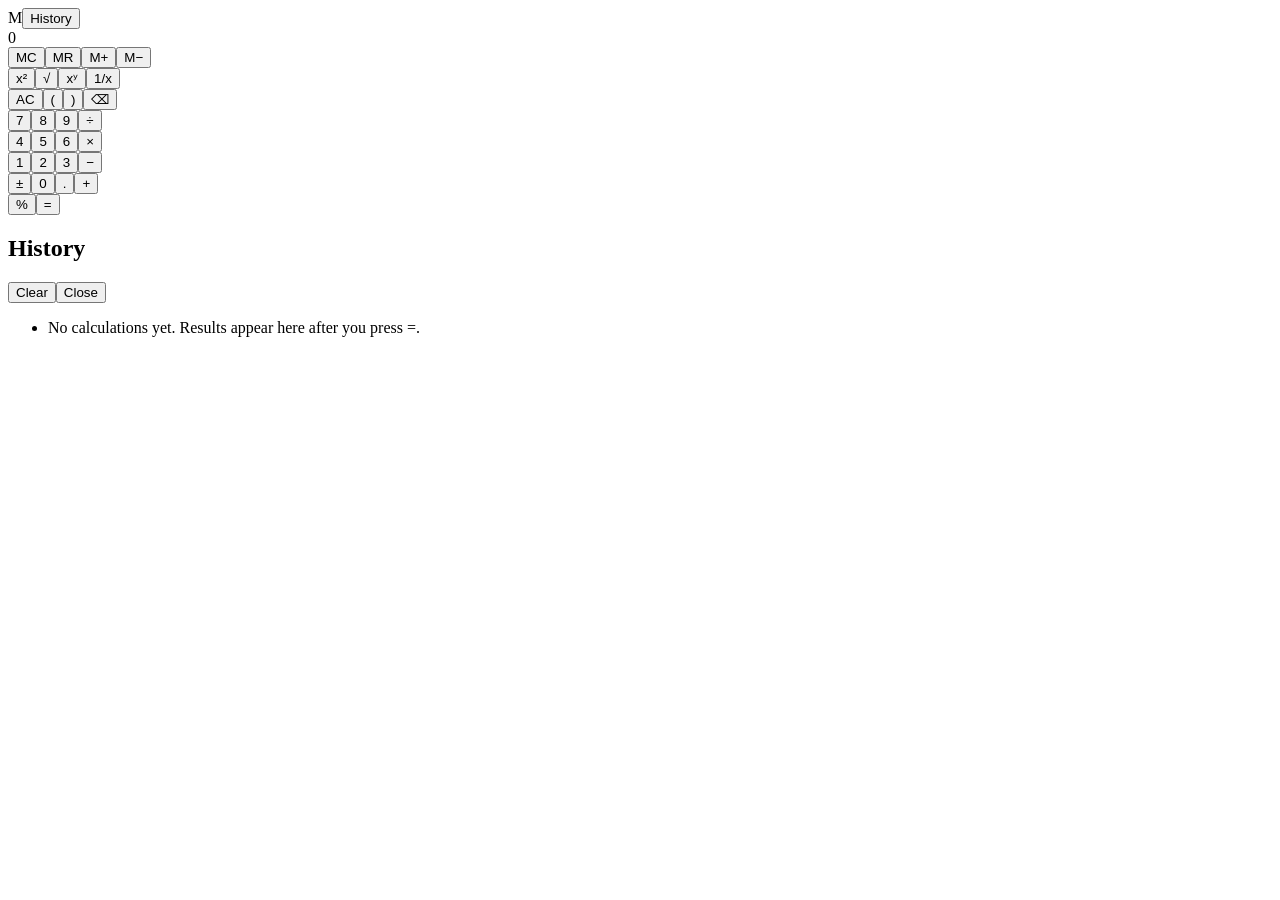
==== index.html @ 822676cc "Update and rename Calculator.html to index.html" ====
<!DOCTYPE html>
<html lang="en">

<head>
  <meta charset="utf-8">
  <meta name="viewport" content="width=device-width, initial-scale=1, viewport-fit=cover">
  <title>Calculator</title>
  <link rel="preconnect" href="https://fonts.googleapis.com">
  <link rel="stylesheet" href="style.css">
  
  
  <link href="https://fonts.googleapis.com/css2?family=Manrope:wght@400;500;600;700&display=swap" rel="stylesheet">

</head>

<body>
  <main class="app">
    <section class="calc" aria-label="Calculator">
      <div class="top"><span class="mem" id="memInd" title="Memory has a stored value">M</span><button class="icon-btn"
          id="openHist" type="button" aria-expanded="false" aria-controls="history">History</button></div>
      <div class="screen">
        <div class="expr" id="expr"></div>
        <div class="value" id="value" aria-hidden="true">0</div>
      </div>
      <div class="sr" id="sr" role="status" aria-live="polite"></div>
      <div class="keys" id="keys"></div>
    </section>
    <aside class="history" id="history" aria-label="Calculation history">
      <div class="hhead">
        <h2>History</h2>
        <div><button class="icon-btn" id="clearHist" type="button">Clear</button><button class="icon-btn" id="closeHist"
            type="button">Close</button></div>
      </div>
      <ul class="list" id="list"></ul>
    </aside>
  </main>
  <script>
    /*ENGINE*/
    class CalcError extends Error { }
    const clean = v => {const n = Number(v.toPrecision(12)); return n === 0 ? 0 : n;};
    function evaluate(src) {
      const tokens = src.match(/\d+\.?\d*(?:e[+-]?\d+)?|\.\d+|[-+*/^%()√]|\S/g) || [];
      let i = 0;
      const peek = () => tokens[i];
      const fail = msg => {throw new CalcError(msg);};
      const expr = () => {
        let {v} = term();
        while (peek() === '+' || peek() === '-') {
          const op = tokens[i++], r = term();
          const rv = r.pct ? v * r.v : r.v; // 50 + 10% -> 50 + 5
          v = op === '+' ? v + rv : v - rv;
        }
        return {v};
      };
      const term = () => {
        const first = unary();
        let {v, pct} = first;
        while (['*', '/', '(', '√'].includes(peek())) {
          const op = (peek() === '*' || peek() === '/') ? tokens[i++] : '*';
          const r = unary(); pct = false;
          if (op === '/') {if (r.v === 0) fail('Cannot divide by zero'); v /= r.v;} else v *= r.v;
        }
        return {v, pct};
      };
      const unary = () => {
        if (peek() === '-') {i++; const r = unary(); return {v: -r.v, pct: r.pct};}
        if (peek() === '+') {i++; return unary();}
        return power();
      };
      const power = () => {
        const base = postfix();
        if (peek() === '^') {i++; return {v: Math.pow(base.v, unary().v), pct: false};}
        return base;
      };
      const postfix = () => {
        let r = primary();
        while (peek() === '%') {i++; r = {v: r.v / 100, pct: true};}
        return r;
      };
      const primary = () => {
        const t = tokens[i++];
        if (t === undefined) fail('Incomplete expression');
        if (t === '(') {const r = expr(); if (tokens[i++] !== ')') fail('Invalid expression'); return {v: r.v, pct: false};}
        if (t === '√') {const {v} = primary(); if (v < 0) fail('Invalid input'); return {v: Math.sqrt(v), pct: false};}
        if (/^[\d.]/.test(t)) return {v: Number(t), pct: false};
        return fail('Invalid expression');
      };
      const {v} = expr();
      if (i < tokens.length) fail('Invalid expression');
      if (Number.isNaN(v)) fail('Invalid input');
      if (!Number.isFinite(v)) fail('Result too large');
      return clean(v);
    }
    /*ENDENGINE*/

    const $ = id => document.getElementById(id);
    const els = {expr: $('expr'), value: $('value'), sr: $('sr'), mem: $('memInd'), list: $('list'), hist: $('history'), open: $('openHist')};
    const num = new Intl.NumberFormat('en-US', {maximumFractionDigits: 10});
    const reduceMotion = matchMedia('(prefers-reduced-motion: reduce)').matches;
    const state = {expr: '', done: false, error: '', lastExpr: '', lastValue: 0, memory: 0, lastBig: '0', history: []};

    const formatValue = n => {
      const a = Math.abs(n);
      if (a >= 1e15 || (a > 0 && a < 1e-9)) return n.toExponential(6).replace(/\.?0+e/, 'e');
      return num.format(n);
    };
    const groupTyped = s => {const [i, d] = s.split('.'); const g = i.replace(/\B(?=(\d{3})+(?!\d))/g, ','); return d === undefined ? g : g + '.' + d;};
    const pretty = s => s.replace(/\*/g, '×').replace(/\//g, '÷').replace(/-/g, '−');
    const isPlain = s => /^-?\d*\.?\d*$/.test(s);
    const previewValue = s => {
      let e = s.replace(/[-+*/^(√]+$/, '');
      if (!e) return null;
      e += ')'.repeat(Math.max(0, (e.match(/\(/g) || []).length - (e.match(/\)/g) || []).length));
      try {return evaluate(e);} catch {return null;}
    };
    const currentValue = () => state.done ? state.lastValue : (previewValue(state.expr) ?? 0);

    /* Expression editing */
    const reset = () => {state.expr = ''; state.done = false; state.error = '';};
    const fresh = () => {if (state.error || state.done) reset();};
    const implicitMul = () => {if (/[\d.)%]$/.test(state.expr)) state.expr += '*';};
    function lastOperandStart(e) {
      if (e.endsWith(')')) {
        let depth = 0;
        for (let i = e.length - 1; i >= 0; i--) {
          if (e[i] === ')') depth++;
          else if (e[i] === '(' && --depth === 0) return e[i - 1] === '√' ? i - 1 : i;
        }
        return -1;
      }
      const m = e.match(/(\d+\.?\d*(?:e[+-]?\d+)?|\.\d+)$/);
      return m ? e.length - m[0].length : -1;
    }
    const actions = {
      digit(d) {
        fresh();
        if (/[)%]$/.test(state.expr)) state.expr += '*';
        const m = state.expr.match(/(\d*\.?\d*)$/)[0];
        if (m === '0') state.expr = state.expr.slice(0, -1);
        if (m.replace('.', '').length >= 15) return;
        state.expr += d;
      },
      dot() {
        fresh();
        if (/[)%]$/.test(state.expr)) state.expr += '*';
        const m = state.expr.match(/(\d*\.?\d*)$/)[0];
        if (m.includes('.')) return;
        state.expr += m ? '.' : '0.';
      },
      op(o) {
        if (state.error) reset();
        state.done = false;
        let e = state.expr;
        if (!e || e.endsWith('(')) {if (o === '-') state.expr += '-'; else if (!e) state.expr = '0' + o; return;}
        if (/[-+*/^]$/.test(e)) {
          if (o === '-' && /[*/^]$/.test(e)) {state.expr += '-'; return;}
          e = e.replace(/[-+*/^]+$/, '');
        }
        state.expr = e + o;
      },
      paren(p) {
        if (state.error || state.done) reset();
        const e = state.expr;
        if (p === '(') {implicitMul(); state.expr += '('; return;}
        const open = (e.match(/\(/g) || []).length - (e.match(/\)/g) || []).length;
        if (open > 0 && /[\d.)%]$/.test(e)) state.expr += ')';
      },
      pct() {if (state.error) reset(); state.done = false; if (/[\d.)%]$/.test(state.expr) && !/\.$/.test(state.expr)) state.expr += '%';},
      sq() {if (state.error) reset(); state.done = false; if (/[\d)]$/.test(state.expr)) state.expr += '^2';},
      sqrt() {
        if (state.error) reset();
        state.done = false;
        const s = lastOperandStart(state.expr);
        if (s >= 0) state.expr = state.expr.slice(0, s) + '√(' + state.expr.slice(s) + ')';
        else {implicitMul(); state.expr += '√(';}
      },
      recip() {
        if (state.error) reset();
        state.done = false;
        const s = lastOperandStart(state.expr);
        if (s >= 0) state.expr = state.expr.slice(0, s) + '(1/' + state.expr.slice(s) + ')';
      },
      sign() {
        if (state.error) reset();
        state.done = false;
        const e = state.expr;
        let m;
        if ((m = e.match(/\(-(\d+\.?\d*(?:e[+-]?\d+)?|\.\d+)\)$/))) state.expr = e.slice(0, -m[0].length) + m[1];
        else if ((m = e.match(/(^|[(+\-*/^])-(\d+\.?\d*(?:e[+-]?\d+)?|\.\d+)$/))) state.expr = e.slice(0, e.length - m[0].length) + m[1] + m[2];
        else if ((m = e.match(/(\d+\.?\d*(?:e[+-]?\d+)?|\.\d+)$/))) state.expr = e.slice(0, -m[0].length) + '(-' + m[0] + ')';
      },
      back() {
        if (state.error) {reset(); return;}
        state.done = false;
        state.expr = state.expr.endsWith('√(') ? state.expr.slice(0, -2) : state.expr.slice(0, -1);
      },
      clear() {reset();},
      eq() {
        if (state.error || state.done || !state.expr) return;
        let e = state.expr.replace(/[-+*/^(√]+$/, '');
        if (!e) return;
        e += ')'.repeat(Math.max(0, (e.match(/\(/g) || []).length - (e.match(/\)/g) || []).length));
        try {
          const v = evaluate(e);
          state.lastExpr = e; state.lastValue = v; state.expr = String(v); state.done = true;
          addHistory(e, v);
        } catch (err) {
          state.error = err instanceof CalcError ? err.message : 'Invalid expression';
        }
        if (!reduceMotion) els.value.animate([{opacity: .4, transform: 'translateY(6px)'}, {opacity: 1, transform: 'none'}], {duration: 160, easing: 'ease-out'});
      },
      mc() {state.memory = 0;},
      mr() {
        fresh();
        implicitMul();
        state.expr += state.memory < 0 ? `(-${-state.memory})` : String(state.memory);
      },
      mplus() {state.memory = clean(state.memory + currentValue());},
      mminus() {state.memory = clean(state.memory - currentValue());}
    };

    /* History */
    const STORE_KEY = 'calc.history.v1';
    try {state.history = JSON.parse(localStorage.getItem(STORE_KEY)) || [];} catch {state.history = [];}
    if (!Array.isArray(state.history)) state.history = [];
    const saveHistory = () => {try {localStorage.setItem(STORE_KEY, JSON.stringify(state.history));} catch { /* storage unavailable */} };
    function addHistory(e, v) {
      state.history.unshift({e, v});
      state.history.length = Math.min(state.history.length, 50);
      saveHistory();
    }
    function renderHistory() {
      els.list.textContent = '';
      if (!state.history.length) {
        const li = document.createElement('li'); li.className = 'empty'; li.textContent = 'No calculations yet. Results appear here after you press =.';
        els.list.append(li); return;
      }
      state.history.forEach((h, idx) => {
        const li = document.createElement('li'), b = document.createElement('button');
        b.type = 'button'; b.className = 'item'; b.dataset.idx = idx;
        b.setAttribute('aria-label', `${pretty(h.e)} equals ${formatValue(h.v)}. Use this result`);
        b.innerHTML = '<small></small><b></b>';
        b.firstChild.textContent = pretty(h.e) + ' ='; b.lastChild.textContent = formatValue(h.v);
        li.append(b); els.list.append(li);
      });
    }
    const setHistoryOpen = open => {
      els.hist.classList.toggle('open', open);
      els.open.setAttribute('aria-expanded', open);
      if (open) $('closeHist').focus(); else if (!matchMedia('(min-width:860px)').matches) els.open.focus();
    };
    els.list.addEventListener('click', ev => {
      const b = ev.target.closest('.item'); if (!b) return;
      const h = state.history[b.dataset.idx];
      reset(); state.expr = String(h.v); state.done = true; state.lastExpr = h.e; state.lastValue = h.v;
      render();
      if (els.hist.classList.contains('open')) setHistoryOpen(false);
    });
    $('clearHist').addEventListener('click', () => {state.history = []; saveHistory(); renderHistory();});
    $('closeHist').addEventListener('click', () => setHistoryOpen(false));
    els.open.addEventListener('click', () => setHistoryOpen(true));

    /* Rendering */
    function fitValue() {
      const el = els.value; el.style.fontSize = ''; el.style.lineHeight = '';
      let size = parseFloat(getComputedStyle(el).fontSize);
      while (el.scrollWidth > el.clientWidth && size > 18) {size -= 2; el.style.fontSize = size + 'px';}
    }
    function render() {
      let big, small = '';
      if (state.error) {big = 'Error'; small = state.error;}
      else if (state.done) {big = formatValue(state.lastValue); small = pretty(state.lastExpr) + ' =';}
      else {
        if (isPlain(state.expr)) big = state.expr ? groupTyped(state.expr) : '0';
        else {const p = previewValue(state.expr); big = p === null ? state.lastBig : formatValue(p); small = pretty(state.expr);}
      }
      state.lastBig = big;
      els.value.textContent = big;
      els.expr.textContent = small;
      els.expr.classList.toggle('err', !!state.error);
      els.expr.scrollLeft = els.expr.scrollWidth;
      els.mem.classList.toggle('on', state.memory !== 0);
      els.sr.textContent = state.error ? state.error : state.done ? `Result ${big}` : '';
      fitValue();
    }

    /* Keypad */
    const KEYS = [
      ['MC', 'mc', '', 'small', 'Memory clear'], ['MR', 'mr', '', 'small', 'Memory recall'], ['M+', 'mplus', '', 'small', 'Add to memory'], ['M−', 'mminus', '', 'small', 'Subtract from memory'],
      ['x²', 'sq', '', 'fn', 'Square'], ['√', 'sqrt', '', 'fn', 'Square root'], ['xʸ', 'op', '^', 'fn', 'Power'], ['1/x', 'recip', '', 'fn', 'Reciprocal'],
      ['AC', 'clear', '', 'clear', 'All clear', 'Escape'], ['(', 'paren', '(', 'fn', 'Open parenthesis', '('], [')', 'paren', ')', 'fn', 'Close parenthesis', ')'], ['⌫', 'back', '', 'fn', 'Delete', 'Backspace'],
      ['7', 'digit', '7'], ['8', 'digit', '8'], ['9', 'digit', '9'], ['÷', 'op', '/', 'op', 'Divide', '/'],
      ['4', 'digit', '4'], ['5', 'digit', '5'], ['6', 'digit', '6'], ['×', 'op', '*', 'op', 'Multiply', '*'],
      ['1', 'digit', '1'], ['2', 'digit', '2'], ['3', 'digit', '3'], ['−', 'op', '-', 'op', 'Subtract', '-'],
      ['±', 'sign', '', 'fn', 'Toggle sign'], ['0', 'digit', '0'], ['.', 'dot', '', '', 'Decimal point', '.'], ['+', 'op', '+', 'op', 'Add', '+'],
      ['%', 'pct', '', 'fn', 'Percent', '%'], ['=', 'eq', '', 'eq', 'Equals', 'Enter']
    ];
    const byKey = new Map();
    const keysEl = $('keys');
    let rowEl;
    KEYS.forEach(([t, a, v, c, label, key], idx) => {
      if (idx % 4 === 0 && idx <= 28) {rowEl = document.createElement('div'); rowEl.className = 'row'; keysEl.append(rowEl);}
      const b = document.createElement('button');
      b.type = 'button'; b.className = 'k ' + (c || ''); b.textContent = t;
      b.dataset.action = a; b.dataset.value = v;
      if (label) b.setAttribute('aria-label', label);
      rowEl.append(b);
      const k = key ?? (a === 'digit' ? v : null);
      if (k) byKey.set(k, b);
      if (a === 'eq') byKey.set('=', b);
    });

    function press(action, value) {actions[action](value); render();}
    keysEl.addEventListener('click', ev => {
      const b = ev.target.closest('.k'); if (!b) return;
      press(b.dataset.action, b.dataset.value);
      if (ev.detail > 0) b.blur(); // pointer clicks should not keep focus, so Enter always means "="
    });

    /* Keyboard */
    document.addEventListener('keydown', ev => {
      if (ev.ctrlKey || ev.metaKey || ev.altKey) return;
      if (ev.key === 'Escape' && els.hist.classList.contains('open')) {setHistoryOpen(false); return;}
      if (ev.key === 'Enter' && ev.target.closest('.history, .top')) return; // keep native activation there
      if (ev.key === ' ' || (ev.key === 'Tab')) return;
      const key = ev.key === 'Delete' ? 'Escape' : ev.key === 'x' || ev.key === 'X' ? '*' : ev.key === ',' ? '.' : ev.key;
      const b = byKey.get(key); if (!b) return;
      ev.preventDefault();
      b.classList.add('pressed'); setTimeout(() => b.classList.remove('pressed'), 110);
      press(b.dataset.action, b.dataset.value);
    });
    new ResizeObserver(fitValue).observe(els.value);
    render();
    renderHistory();
  </script>
</body>

</html>
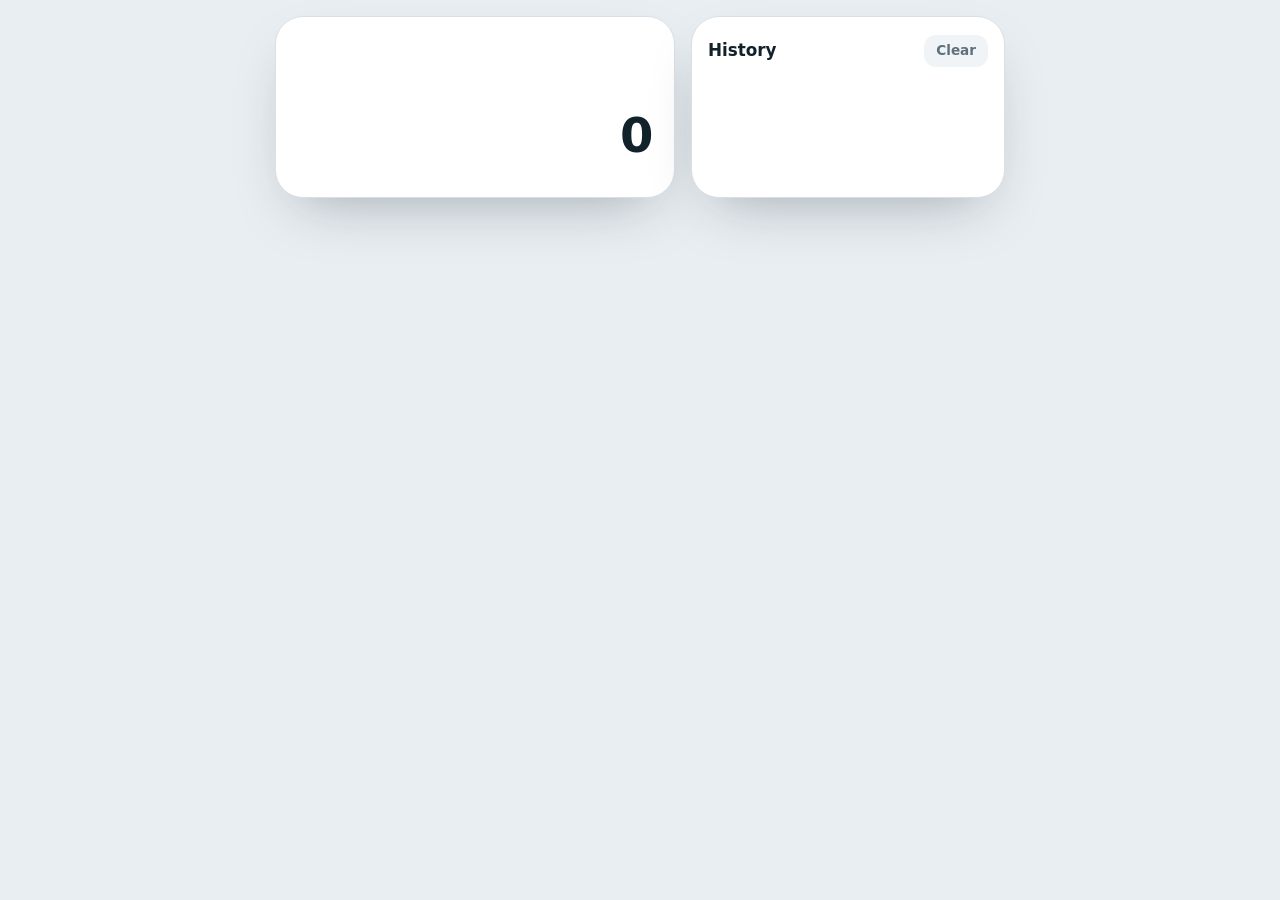
==== commit 74cb4cd6: "Update index.html" ====
--- a/index.html
+++ b/index.html
@@ -34,305 +34,6 @@
       <ul class="list" id="list"></ul>
     </aside>
   </main>
-  <script>
-    /*ENGINE*/
-    class CalcError extends Error { }
-    const clean = v => {const n = Number(v.toPrecision(12)); return n === 0 ? 0 : n;};
-    function evaluate(src) {
-      const tokens = src.match(/\d+\.?\d*(?:e[+-]?\d+)?|\.\d+|[-+*/^%()√]|\S/g) || [];
-      let i = 0;
-      const peek = () => tokens[i];
-      const fail = msg => {throw new CalcError(msg);};
-      const expr = () => {
-        let {v} = term();
-        while (peek() === '+' || peek() === '-') {
-          const op = tokens[i++], r = term();
-          const rv = r.pct ? v * r.v : r.v; // 50 + 10% -> 50 + 5
-          v = op === '+' ? v + rv : v - rv;
-        }
-        return {v};
-      };
-      const term = () => {
-        const first = unary();
-        let {v, pct} = first;
-        while (['*', '/', '(', '√'].includes(peek())) {
-          const op = (peek() === '*' || peek() === '/') ? tokens[i++] : '*';
-          const r = unary(); pct = false;
-          if (op === '/') {if (r.v === 0) fail('Cannot divide by zero'); v /= r.v;} else v *= r.v;
-        }
-        return {v, pct};
-      };
-      const unary = () => {
-        if (peek() === '-') {i++; const r = unary(); return {v: -r.v, pct: r.pct};}
-        if (peek() === '+') {i++; return unary();}
-        return power();
-      };
-      const power = () => {
-        const base = postfix();
-        if (peek() === '^') {i++; return {v: Math.pow(base.v, unary().v), pct: false};}
-        return base;
-      };
-      const postfix = () => {
-        let r = primary();
-        while (peek() === '%') {i++; r = {v: r.v / 100, pct: true};}
-        return r;
-      };
-      const primary = () => {
-        const t = tokens[i++];
-        if (t === undefined) fail('Incomplete expression');
-        if (t === '(') {const r = expr(); if (tokens[i++] !== ')') fail('Invalid expression'); return {v: r.v, pct: false};}
-        if (t === '√') {const {v} = primary(); if (v < 0) fail('Invalid input'); return {v: Math.sqrt(v), pct: false};}
-        if (/^[\d.]/.test(t)) return {v: Number(t), pct: false};
-        return fail('Invalid expression');
-      };
-      const {v} = expr();
-      if (i < tokens.length) fail('Invalid expression');
-      if (Number.isNaN(v)) fail('Invalid input');
-      if (!Number.isFinite(v)) fail('Result too large');
-      return clean(v);
-    }
-    /*ENDENGINE*/
-
-    const $ = id => document.getElementById(id);
-    const els = {expr: $('expr'), value: $('value'), sr: $('sr'), mem: $('memInd'), list: $('list'), hist: $('history'), open: $('openHist')};
-    const num = new Intl.NumberFormat('en-US', {maximumFractionDigits: 10});
-    const reduceMotion = matchMedia('(prefers-reduced-motion: reduce)').matches;
-    const state = {expr: '', done: false, error: '', lastExpr: '', lastValue: 0, memory: 0, lastBig: '0', history: []};
-
-    const formatValue = n => {
-      const a = Math.abs(n);
-      if (a >= 1e15 || (a > 0 && a < 1e-9)) return n.toExponential(6).replace(/\.?0+e/, 'e');
-      return num.format(n);
-    };
-    const groupTyped = s => {const [i, d] = s.split('.'); const g = i.replace(/\B(?=(\d{3})+(?!\d))/g, ','); return d === undefined ? g : g + '.' + d;};
-    const pretty = s => s.replace(/\*/g, '×').replace(/\//g, '÷').replace(/-/g, '−');
-    const isPlain = s => /^-?\d*\.?\d*$/.test(s);
-    const previewValue = s => {
-      let e = s.replace(/[-+*/^(√]+$/, '');
-      if (!e) return null;
-      e += ')'.repeat(Math.max(0, (e.match(/\(/g) || []).length - (e.match(/\)/g) || []).length));
-      try {return evaluate(e);} catch {return null;}
-    };
-    const currentValue = () => state.done ? state.lastValue : (previewValue(state.expr) ?? 0);
-
-    /* Expression editing */
-    const reset = () => {state.expr = ''; state.done = false; state.error = '';};
-    const fresh = () => {if (state.error || state.done) reset();};
-    const implicitMul = () => {if (/[\d.)%]$/.test(state.expr)) state.expr += '*';};
-    function lastOperandStart(e) {
-      if (e.endsWith(')')) {
-        let depth = 0;
-        for (let i = e.length - 1; i >= 0; i--) {
-          if (e[i] === ')') depth++;
-          else if (e[i] === '(' && --depth === 0) return e[i - 1] === '√' ? i - 1 : i;
-        }
-        return -1;
-      }
-      const m = e.match(/(\d+\.?\d*(?:e[+-]?\d+)?|\.\d+)$/);
-      return m ? e.length - m[0].length : -1;
-    }
-    const actions = {
-      digit(d) {
-        fresh();
-        if (/[)%]$/.test(state.expr)) state.expr += '*';
-        const m = state.expr.match(/(\d*\.?\d*)$/)[0];
-        if (m === '0') state.expr = state.expr.slice(0, -1);
-        if (m.replace('.', '').length >= 15) return;
-        state.expr += d;
-      },
-      dot() {
-        fresh();
-        if (/[)%]$/.test(state.expr)) state.expr += '*';
-        const m = state.expr.match(/(\d*\.?\d*)$/)[0];
-        if (m.includes('.')) return;
-        state.expr += m ? '.' : '0.';
-      },
-      op(o) {
-        if (state.error) reset();
-        state.done = false;
-        let e = state.expr;
-        if (!e || e.endsWith('(')) {if (o === '-') state.expr += '-'; else if (!e) state.expr = '0' + o; return;}
-        if (/[-+*/^]$/.test(e)) {
-          if (o === '-' && /[*/^]$/.test(e)) {state.expr += '-'; return;}
-          e = e.replace(/[-+*/^]+$/, '');
-        }
-        state.expr = e + o;
-      },
-      paren(p) {
-        if (state.error || state.done) reset();
-        const e = state.expr;
-        if (p === '(') {implicitMul(); state.expr += '('; return;}
-        const open = (e.match(/\(/g) || []).length - (e.match(/\)/g) || []).length;
-        if (open > 0 && /[\d.)%]$/.test(e)) state.expr += ')';
-      },
-      pct() {if (state.error) reset(); state.done = false; if (/[\d.)%]$/.test(state.expr) && !/\.$/.test(state.expr)) state.expr += '%';},
-      sq() {if (state.error) reset(); state.done = false; if (/[\d)]$/.test(state.expr)) state.expr += '^2';},
-      sqrt() {
-        if (state.error) reset();
-        state.done = false;
-        const s = lastOperandStart(state.expr);
-        if (s >= 0) state.expr = state.expr.slice(0, s) + '√(' + state.expr.slice(s) + ')';
-        else {implicitMul(); state.expr += '√(';}
-      },
-      recip() {
-        if (state.error) reset();
-        state.done = false;
-        const s = lastOperandStart(state.expr);
-        if (s >= 0) state.expr = state.expr.slice(0, s) + '(1/' + state.expr.slice(s) + ')';
-      },
-      sign() {
-        if (state.error) reset();
-        state.done = false;
-        const e = state.expr;
-        let m;
-        if ((m = e.match(/\(-(\d+\.?\d*(?:e[+-]?\d+)?|\.\d+)\)$/))) state.expr = e.slice(0, -m[0].length) + m[1];
-        else if ((m = e.match(/(^|[(+\-*/^])-(\d+\.?\d*(?:e[+-]?\d+)?|\.\d+)$/))) state.expr = e.slice(0, e.length - m[0].length) + m[1] + m[2];
-        else if ((m = e.match(/(\d+\.?\d*(?:e[+-]?\d+)?|\.\d+)$/))) state.expr = e.slice(0, -m[0].length) + '(-' + m[0] + ')';
-      },
-      back() {
-        if (state.error) {reset(); return;}
-        state.done = false;
-        state.expr = state.expr.endsWith('√(') ? state.expr.slice(0, -2) : state.expr.slice(0, -1);
-      },
-      clear() {reset();},
-      eq() {
-        if (state.error || state.done || !state.expr) return;
-        let e = state.expr.replace(/[-+*/^(√]+$/, '');
-        if (!e) return;
-        e += ')'.repeat(Math.max(0, (e.match(/\(/g) || []).length - (e.match(/\)/g) || []).length));
-        try {
-          const v = evaluate(e);
-          state.lastExpr = e; state.lastValue = v; state.expr = String(v); state.done = true;
-          addHistory(e, v);
-        } catch (err) {
-          state.error = err instanceof CalcError ? err.message : 'Invalid expression';
-        }
-        if (!reduceMotion) els.value.animate([{opacity: .4, transform: 'translateY(6px)'}, {opacity: 1, transform: 'none'}], {duration: 160, easing: 'ease-out'});
-      },
-      mc() {state.memory = 0;},
-      mr() {
-        fresh();
-        implicitMul();
-        state.expr += state.memory < 0 ? `(-${-state.memory})` : String(state.memory);
-      },
-      mplus() {state.memory = clean(state.memory + currentValue());},
-      mminus() {state.memory = clean(state.memory - currentValue());}
-    };
-
-    /* History */
-    const STORE_KEY = 'calc.history.v1';
-    try {state.history = JSON.parse(localStorage.getItem(STORE_KEY)) || [];} catch {state.history = [];}
-    if (!Array.isArray(state.history)) state.history = [];
-    const saveHistory = () => {try {localStorage.setItem(STORE_KEY, JSON.stringify(state.history));} catch { /* storage unavailable */} };
-    function addHistory(e, v) {
-      state.history.unshift({e, v});
-      state.history.length = Math.min(state.history.length, 50);
-      saveHistory();
-    }
-    function renderHistory() {
-      els.list.textContent = '';
-      if (!state.history.length) {
-        const li = document.createElement('li'); li.className = 'empty'; li.textContent = 'No calculations yet. Results appear here after you press =.';
-        els.list.append(li); return;
-      }
-      state.history.forEach((h, idx) => {
-        const li = document.createElement('li'), b = document.createElement('button');
-        b.type = 'button'; b.className = 'item'; b.dataset.idx = idx;
-        b.setAttribute('aria-label', `${pretty(h.e)} equals ${formatValue(h.v)}. Use this result`);
-        b.innerHTML = '<small></small><b></b>';
-        b.firstChild.textContent = pretty(h.e) + ' ='; b.lastChild.textContent = formatValue(h.v);
-        li.append(b); els.list.append(li);
-      });
-    }
-    const setHistoryOpen = open => {
-      els.hist.classList.toggle('open', open);
-      els.open.setAttribute('aria-expanded', open);
-      if (open) $('closeHist').focus(); else if (!matchMedia('(min-width:860px)').matches) els.open.focus();
-    };
-    els.list.addEventListener('click', ev => {
-      const b = ev.target.closest('.item'); if (!b) return;
-      const h = state.history[b.dataset.idx];
-      reset(); state.expr = String(h.v); state.done = true; state.lastExpr = h.e; state.lastValue = h.v;
-      render();
-      if (els.hist.classList.contains('open')) setHistoryOpen(false);
-    });
-    $('clearHist').addEventListener('click', () => {state.history = []; saveHistory(); renderHistory();});
-    $('closeHist').addEventListener('click', () => setHistoryOpen(false));
-    els.open.addEventListener('click', () => setHistoryOpen(true));
-
-    /* Rendering */
-    function fitValue() {
-      const el = els.value; el.style.fontSize = ''; el.style.lineHeight = '';
-      let size = parseFloat(getComputedStyle(el).fontSize);
-      while (el.scrollWidth > el.clientWidth && size > 18) {size -= 2; el.style.fontSize = size + 'px';}
-    }
-    function render() {
-      let big, small = '';
-      if (state.error) {big = 'Error'; small = state.error;}
-      else if (state.done) {big = formatValue(state.lastValue); small = pretty(state.lastExpr) + ' =';}
-      else {
-        if (isPlain(state.expr)) big = state.expr ? groupTyped(state.expr) : '0';
-        else {const p = previewValue(state.expr); big = p === null ? state.lastBig : formatValue(p); small = pretty(state.expr);}
-      }
-      state.lastBig = big;
-      els.value.textContent = big;
-      els.expr.textContent = small;
-      els.expr.classList.toggle('err', !!state.error);
-      els.expr.scrollLeft = els.expr.scrollWidth;
-      els.mem.classList.toggle('on', state.memory !== 0);
-      els.sr.textContent = state.error ? state.error : state.done ? `Result ${big}` : '';
-      fitValue();
-    }
-
-    /* Keypad */
-    const KEYS = [
-      ['MC', 'mc', '', 'small', 'Memory clear'], ['MR', 'mr', '', 'small', 'Memory recall'], ['M+', 'mplus', '', 'small', 'Add to memory'], ['M−', 'mminus', '', 'small', 'Subtract from memory'],
-      ['x²', 'sq', '', 'fn', 'Square'], ['√', 'sqrt', '', 'fn', 'Square root'], ['xʸ', 'op', '^', 'fn', 'Power'], ['1/x', 'recip', '', 'fn', 'Reciprocal'],
-      ['AC', 'clear', '', 'clear', 'All clear', 'Escape'], ['(', 'paren', '(', 'fn', 'Open parenthesis', '('], [')', 'paren', ')', 'fn', 'Close parenthesis', ')'], ['⌫', 'back', '', 'fn', 'Delete', 'Backspace'],
-      ['7', 'digit', '7'], ['8', 'digit', '8'], ['9', 'digit', '9'], ['÷', 'op', '/', 'op', 'Divide', '/'],
-      ['4', 'digit', '4'], ['5', 'digit', '5'], ['6', 'digit', '6'], ['×', 'op', '*', 'op', 'Multiply', '*'],
-      ['1', 'digit', '1'], ['2', 'digit', '2'], ['3', 'digit', '3'], ['−', 'op', '-', 'op', 'Subtract', '-'],
-      ['±', 'sign', '', 'fn', 'Toggle sign'], ['0', 'digit', '0'], ['.', 'dot', '', '', 'Decimal point', '.'], ['+', 'op', '+', 'op', 'Add', '+'],
-      ['%', 'pct', '', 'fn', 'Percent', '%'], ['=', 'eq', '', 'eq', 'Equals', 'Enter']
-    ];
-    const byKey = new Map();
-    const keysEl = $('keys');
-    let rowEl;
-    KEYS.forEach(([t, a, v, c, label, key], idx) => {
-      if (idx % 4 === 0 && idx <= 28) {rowEl = document.createElement('div'); rowEl.className = 'row'; keysEl.append(rowEl);}
-      const b = document.createElement('button');
-      b.type = 'button'; b.className = 'k ' + (c || ''); b.textContent = t;
-      b.dataset.action = a; b.dataset.value = v;
-      if (label) b.setAttribute('aria-label', label);
-      rowEl.append(b);
-      const k = key ?? (a === 'digit' ? v : null);
-      if (k) byKey.set(k, b);
-      if (a === 'eq') byKey.set('=', b);
-    });
-
-    function press(action, value) {actions[action](value); render();}
-    keysEl.addEventListener('click', ev => {
-      const b = ev.target.closest('.k'); if (!b) return;
-      press(b.dataset.action, b.dataset.value);
-      if (ev.detail > 0) b.blur(); // pointer clicks should not keep focus, so Enter always means "="
-    });
-
-    /* Keyboard */
-    document.addEventListener('keydown', ev => {
-      if (ev.ctrlKey || ev.metaKey || ev.altKey) return;
-      if (ev.key === 'Escape' && els.hist.classList.contains('open')) {setHistoryOpen(false); return;}
-      if (ev.key === 'Enter' && ev.target.closest('.history, .top')) return; // keep native activation there
-      if (ev.key === ' ' || (ev.key === 'Tab')) return;
-      const key = ev.key === 'Delete' ? 'Escape' : ev.key === 'x' || ev.key === 'X' ? '*' : ev.key === ',' ? '.' : ev.key;
-      const b = byKey.get(key); if (!b) return;
-      ev.preventDefault();
-      b.classList.add('pressed'); setTimeout(() => b.classList.remove('pressed'), 110);
-      press(b.dataset.action, b.dataset.value);
-    });
-    new ResizeObserver(fitValue).observe(els.value);
-    render();
-    renderHistory();
-  </script>
 </body>
 
 </html>
--- a/style.css
+++ b/style.css
@@ -0,0 +1,385 @@
+   :root {
+      --bg: #e9eef2;
+      --panel: #fff;
+      --key: #f1f4f7;
+      --key-h: #e5eaef;
+      --fn: #e3ebf0;
+      --text: #12222b;
+      --muted: #5d707b;
+      --accent: #0d7a72;
+      --accent-h: #0a655e;
+      --on-accent: #fff;
+      --op: #d5ece9;
+      --op-text: #0a5f58;
+      --danger: #b3261e;
+      --line: #d8e0e6;
+      --shadow: 0 24px 60px -24px rgba(18, 34, 43, .35);
+      box-sizing: border-box;
+      padding-top: env(safe-area-inset-top, 0px);
+      padding-bottom: env(safe-area-inset-bottom, 0px)
+    }
+
+    @media (prefers-color-scheme:dark) {
+      :root:not([data-theme="light"]) {
+        --bg: #0b1519;
+        --panel: #122027;
+        --key: #1a2c35;
+        --key-h: #223842;
+        --fn: #16262e;
+        --text: #e8f1f4;
+        --muted: #8ba0aa;
+        --accent: #3fd0c2;
+        --accent-h: #63dcd0;
+        --on-accent: #04231f;
+        --op: #1c3f43;
+        --op-text: #7fe3d8;
+        --danger: #ff8a80;
+        --line: #25373f;
+        --shadow: 0 24px 60px -24px #000
+      }
+    }
+
+    :root[data-theme="dark"] {
+      --bg: #0b1519;
+      --panel: #122027;
+      --key: #1a2c35;
+      --key-h: #223842;
+      --fn: #16262e;
+      --text: #e8f1f4;
+      --muted: #8ba0aa;
+      --accent: #3fd0c2;
+      --accent-h: #63dcd0;
+      --on-accent: #04231f;
+      --op: #1c3f43;
+      --op-text: #7fe3d8;
+      --danger: #ff8a80;
+      --line: #25373f;
+      --shadow: 0 24px 60px -24px #000
+    }
+
+    *,
+    *::before,
+    *::after {
+      box-sizing: inherit
+    }
+
+    html {
+      scroll-padding-top: env(safe-area-inset-top, 0px)
+    }
+
+    html,
+    body {
+      margin: 0
+    }
+
+    body {
+      min-height: 100%;
+      background: var(--bg);
+      color: var(--text);
+      font: 500 16px/1.4 Manrope, system-ui, -apple-system, "Segoe UI", sans-serif;
+      display: grid;
+      place-items: center;
+      padding: 16px;
+      overflow-x: hidden;
+      -webkit-tap-highlight-color: transparent
+    }
+
+    button {
+      font: inherit;
+      color: inherit;
+      cursor: pointer;
+      border: 0
+    }
+
+    :focus-visible {
+      outline: 2px solid var(--accent);
+      outline-offset: 2px
+    }
+
+    .app {
+      position: relative;
+      width: min(100%, 400px);
+      display: grid;
+      grid-template-columns: minmax(0, 1fr)
+    }
+
+    .calc,
+    .history {
+      background: var(--panel);
+      border-radius: 28px;
+      box-shadow: var(--shadow);
+      border: 1px solid var(--line)
+    }
+
+    .calc {
+      padding: 16px
+    }
+
+    .top {
+      display: flex;
+      justify-content: space-between;
+      align-items: center;
+      height: 36px
+    }
+
+    .mem {
+      font-weight: 700;
+      font-size: .8rem;
+      color: var(--accent);
+      padding: 2px 8px;
+      border-radius: 8px;
+      background: var(--op);
+      visibility: hidden
+    }
+
+    .mem.on {
+      visibility: visible
+    }
+
+    .icon-btn {
+      background: var(--key);
+      border-radius: 12px;
+      padding: 6px 12px;
+      font-size: .85rem;
+      font-weight: 600;
+      color: var(--muted);
+      transition: background .15s, color .15s
+    }
+
+    .icon-btn:hover {
+      background: var(--key-h);
+      color: var(--text)
+    }
+
+    .screen {
+      text-align: right;
+      padding: 8px 6px 14px
+    }
+
+    .expr {
+      height: 26px;
+      color: var(--muted);
+      font-size: 1.05rem;
+      white-space: nowrap;
+      overflow-x: auto;
+      scrollbar-width: none;
+      font-variant-numeric: tabular-nums
+    }
+
+    .expr::-webkit-scrollbar {
+      display: none
+    }
+
+    .expr.err {
+      color: var(--danger);
+      font-weight: 600
+    }
+
+    .value {
+      height: 64px;
+      line-height: 64px;
+      font-size: 3rem;
+      font-weight: 600;
+      letter-spacing: -.03em;
+      white-space: nowrap;
+      overflow: hidden;
+      font-variant-numeric: tabular-nums
+    }
+
+    .keys {
+      display: grid;
+      gap: 10px
+    }
+
+    .row {
+      display: grid;
+      gap: 10px;
+      grid-template-columns: repeat(4, minmax(0, 1fr))
+    }
+
+    .k {
+      height: clamp(44px, 7vh, 60px);
+      border-radius: 18px;
+      background: var(--key);
+      font-size: 1.3rem;
+      transition: background .12s, transform .08s;
+      user-select: none;
+      touch-action: manipulation
+    }
+
+    .k:hover {
+      background: var(--key-h)
+    }
+
+    .k:active,
+    .k.pressed {
+      transform: scale(.95);
+      background: var(--key-h)
+    }
+
+    .k.small {
+      height: clamp(34px, 5vh, 40px);
+      font-size: .9rem;
+      background: transparent;
+      color: var(--muted);
+      border-radius: 12px
+    }
+
+    .k.fn {
+      background: var(--fn);
+      font-size: 1.05rem;
+      color: var(--op-text)
+    }
+
+    .k.op {
+      background: var(--op);
+      color: var(--op-text);
+      font-size: 1.5rem
+    }
+
+    .k.clear {
+      color: var(--danger)
+    }
+
+    .k.eq {
+      grid-column: 2/-1;
+      background: var(--accent);
+      color: var(--on-accent);
+      font-size: 1.7rem;
+      font-weight: 700
+    }
+
+    .k.eq:hover,
+    .k.eq:active,
+    .k.eq.pressed {
+      background: var(--accent-h)
+    }
+
+    .k.small:hover {
+      background: var(--key);
+      color: var(--text)
+    }
+
+    .history {
+      position: absolute;
+      inset: 0;
+      z-index: 5;
+      display: flex;
+      flex-direction: column;
+      padding: 16px;
+      visibility: hidden;
+      transform: translateY(102%);
+      transition: transform .28s cubic-bezier(.2, .8, .2, 1), visibility .28s
+    }
+
+    .history.open {
+      visibility: visible;
+      transform: none
+    }
+
+    .hhead {
+      display: flex;
+      justify-content: space-between;
+      align-items: center;
+      gap: 8px;
+      height: 36px;
+      margin-bottom: 8px
+    }
+
+    .hhead h2 {
+      margin: 0;
+      font-size: 1.05rem
+    }
+
+    .hhead div {
+      display: flex;
+      gap: 8px
+    }
+
+    .list {
+      list-style: none;
+      margin: 0;
+      padding: 0;
+      overflow-y: auto;
+      flex: 1;
+      min-height: 0
+    }
+
+    .item {
+      width: 100%;
+      text-align: right;
+      background: none;
+      padding: 10px 8px;
+      border-radius: 12px;
+      display: block;
+      transition: background .12s
+    }
+
+    .item:hover {
+      background: var(--key)
+    }
+
+    .item small {
+      display: block;
+      color: var(--muted);
+      font-variant-numeric: tabular-nums;
+      overflow-wrap: anywhere
+    }
+
+    .item b {
+      font-size: 1.25rem;
+      font-variant-numeric: tabular-nums;
+      overflow-wrap: anywhere
+    }
+
+    .empty {
+      color: var(--muted);
+      text-align: center;
+      padding: 40px 16px
+    }
+
+    .sr {
+      position: absolute;
+      width: 1px;
+      height: 1px;
+      overflow: hidden;
+      clip: rect(0 0 0 0);
+      white-space: nowrap
+    }
+
+    @media (min-width:860px) {
+      .app {
+        width: min(100%, 730px);
+        grid-template-columns: minmax(0, 400px) minmax(0, 1fr);
+        gap: 16px
+      }
+
+      .history {
+        position: static;
+        visibility: visible;
+        transform: none;
+        contain: size;
+        transition: none
+      }
+
+      #closeHist,
+      #openHist {
+        display: none
+      }
+    }
+
+    @media (max-width:360px) {
+      .value {
+        font-size: 2.4rem
+      }
+
+      .k {
+        font-size: 1.15rem
+      }
+    }
+
+    @media (prefers-reduced-motion:reduce) {
+      * {
+        transition: none !important
+      }
+    }
